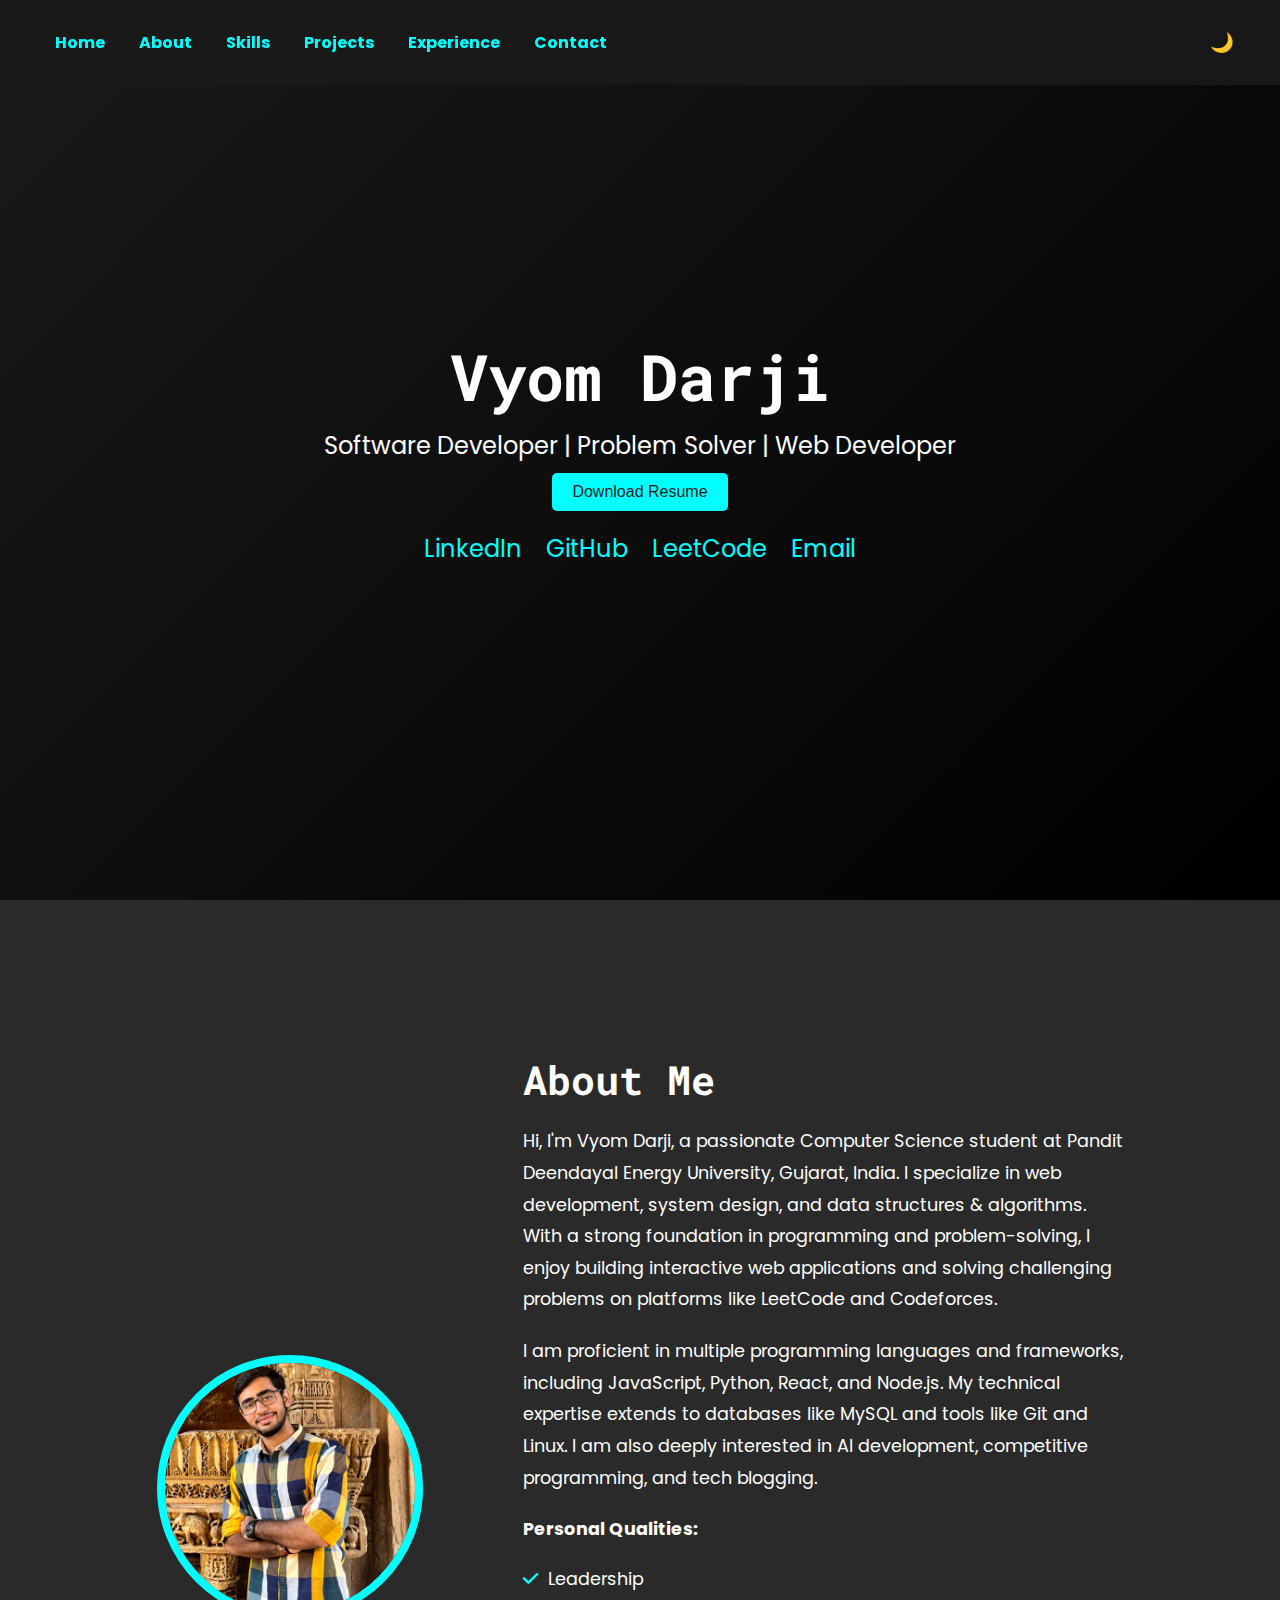
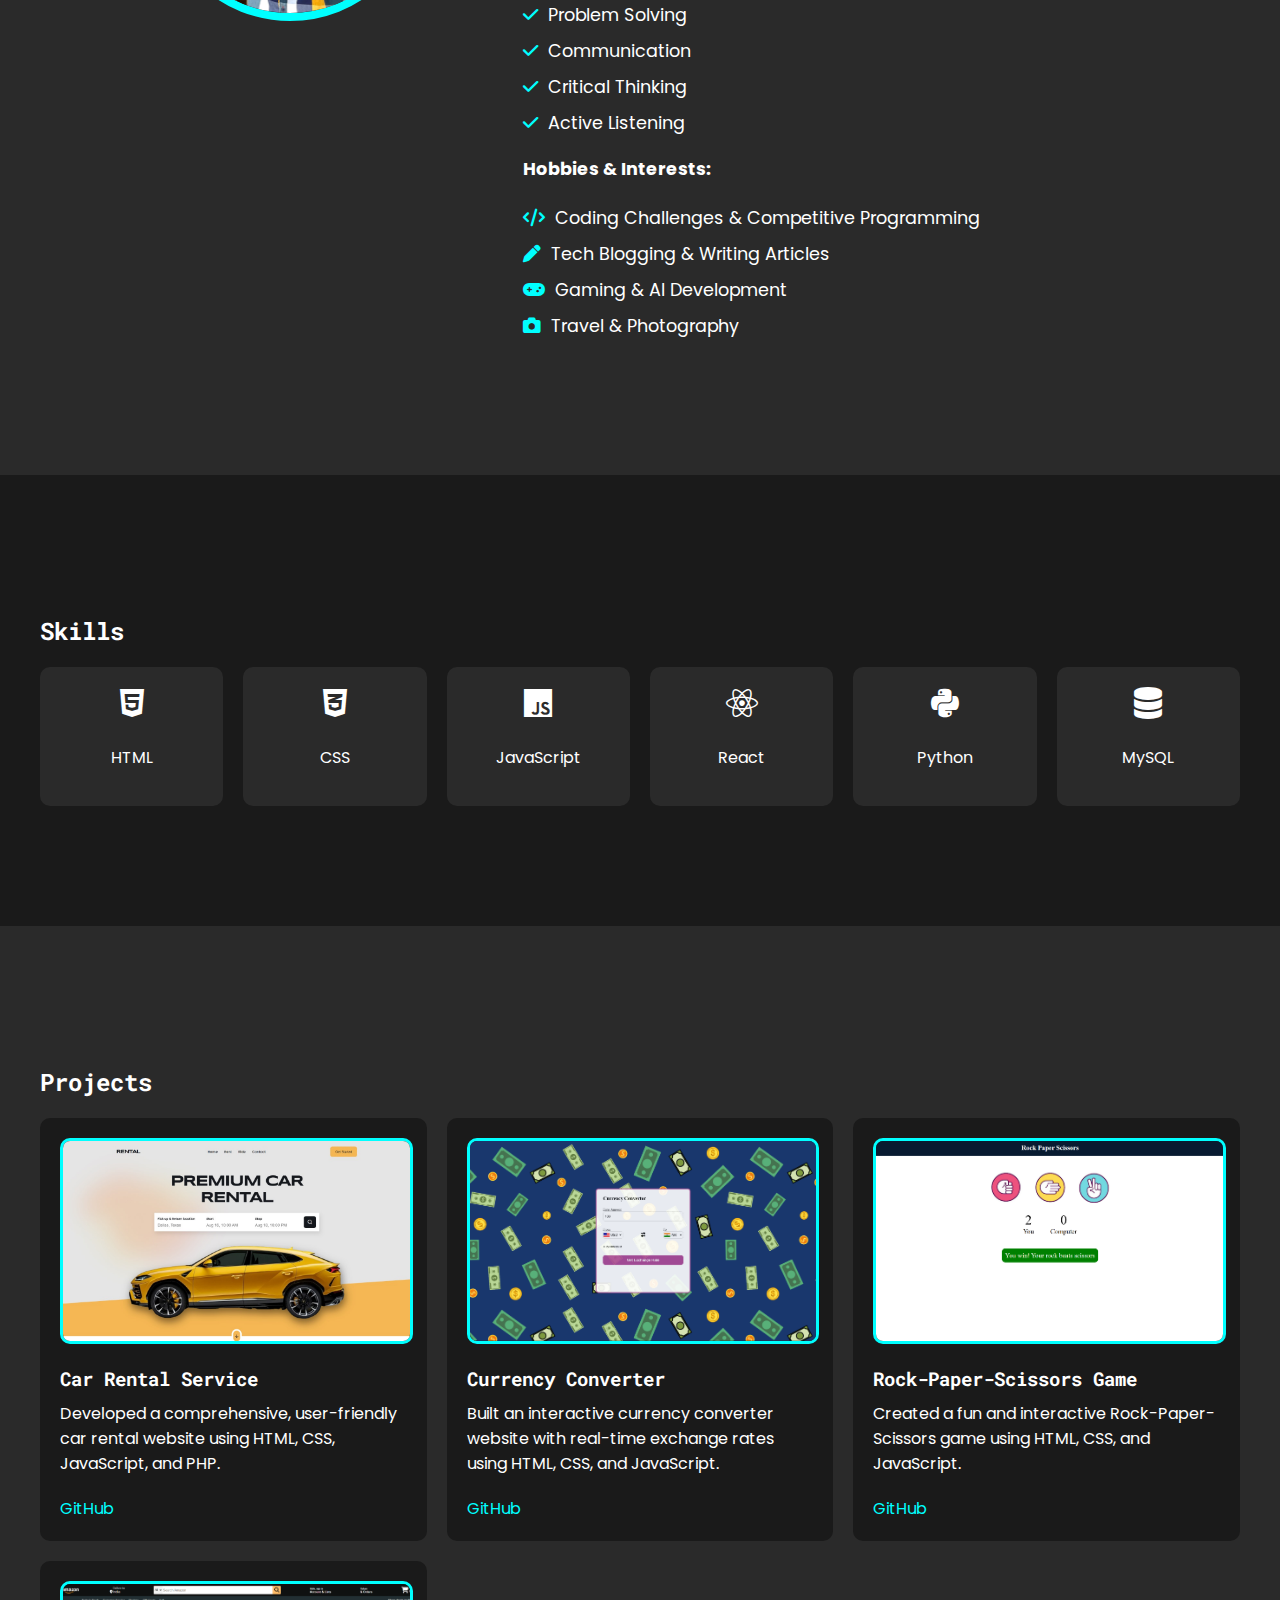
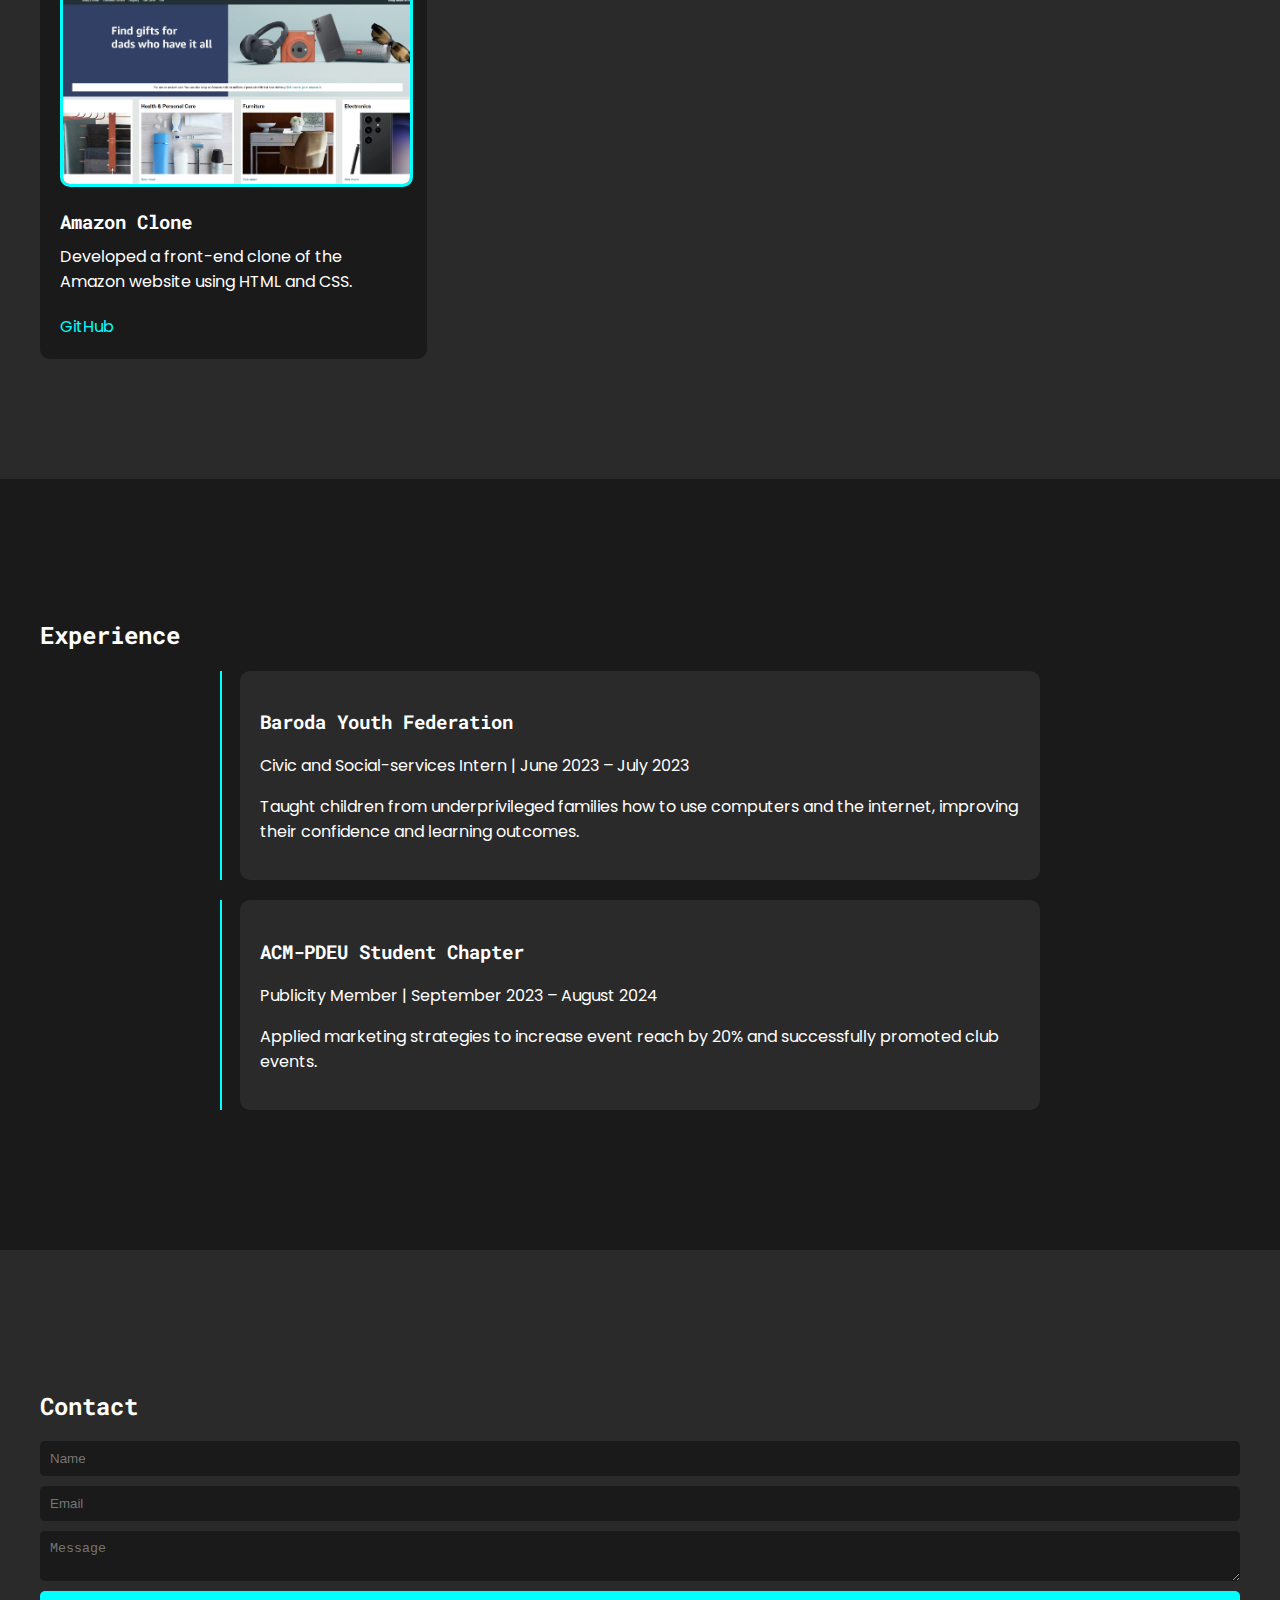
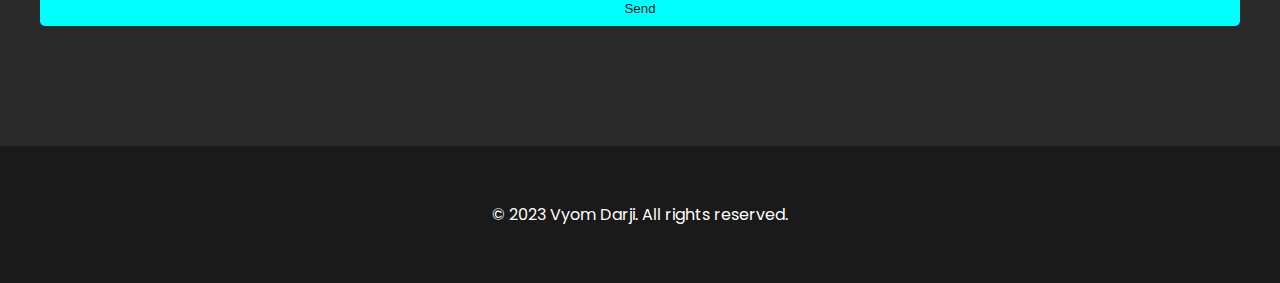
==== index.html @ 81d3bd5d "update" ====
<!DOCTYPE html>
<html lang="en">
<head>
  <meta charset="UTF-8">
  <meta name="viewport" content="width=device-width, initial-scale=1.0">
  <title>Vyom Darji - Portfolio</title>
  <!-- Font Awesome for Icons -->
  <link rel="stylesheet" href="https://cdnjs.cloudflare.com/ajax/libs/font-awesome/6.0.0-beta3/css/all.min.css">
  <!-- Google Fonts -->
  <link href="https://fonts.googleapis.com/css2?family=Poppins:wght@400;600&family=Roboto+Mono:wght@400;500&display=swap" rel="stylesheet">
  <style>
    /* Global Styles */
    body {
      font-family: 'Poppins', sans-serif;
      margin: 0;
      padding: 0;
      background-color: #1A1A1A;
      color: #FFFFFF;
      transition: background-color 0.3s, color 0.3s;
    }

    h1, h2, h3 {
      font-family: 'Roboto Mono', monospace;
    }

    a {
      color: #00FFFF;
      text-decoration: none;
    }

    a:hover {
      color: #8A2BE2;
    }

    .container {
      max-width: 1200px;
      margin: 0 auto;
      padding: 20px;
    }

    /* Navbar */
    .navbar {
      position: fixed;
      top: 0;
      width: 100%;
      background-color: rgba(26, 26, 26, 0.9);
      padding: 10px 0;
      z-index: 1000;
      transition: background-color 0.3s;
    }

    .navbar .container {
      display: flex;
      justify-content: space-between;
      align-items: center;
    }

    .navbar a {
      margin: 0 15px;
      font-weight: bold;
      transition: color 0.3s;
    }

    .dark-mode-toggle {
      background: none;
      border: none;
      color: #FFFFFF;
      cursor: pointer;
      font-size: 1.2rem;
      transition: color 0.3s;
    }

    /* Home Section */
    #home {
      height: 100vh;
      display: flex;
      justify-content: center;
      align-items: center;
      text-align: center;
      background: linear-gradient(135deg, #1A1A1A, #000000);
    }

    #home h1 {
      font-size: 4rem;
      margin: 0;
      animation: fadeIn 2s ease-in-out;
    }

    #home p {
      font-size: 1.5rem;
      margin: 10px 0;
      animation: fadeIn 3s ease-in-out;
    }

    .cta-button {
      padding: 10px 20px;
      background-color: #00FFFF;
      color: #1A1A1A;
      border: none;
      border-radius: 5px;
      font-size: 1rem;
      cursor: pointer;
      transition: background-color 0.3s, transform 0.3s;
      animation: fadeIn 4s ease-in-out;
    }

    .cta-button:hover {
      background-color: #8A2BE2;
      transform: scale(1.05);
    }

    .social-icons {
      margin-top: 20px;
      animation: fadeIn 5s ease-in-out;
    }

    .social-icons a {
      margin: 0 10px;
      font-size: 1.5rem;
      transition: color 0.3s, transform 0.3s;
    }

    .social-icons a:hover {
      transform: translateY(-5px);
    }

    /* About Section */
    #about {
      padding: 100px 0;
      background-color: #2A2A2A;
    }

    .about-content {
      display: flex;
      align-items: center;
      justify-content: center;
      gap: 100px;
    }

    .about-img {
      width: 250px;
      height: 250px;
      border: 8px solid #00FFFF;
      border-radius: 50%;
      overflow: hidden;
      transition: transform 0.3s;
    }

    .about-img:hover {
      transform: scale(1.1);
    }

    .about-img img {
      width: 100%;
      height: 100%;
      object-fit: cover;
    }

    .about-text {
      max-width: 600px;
    }

    .about-text h2 {
      font-size: 2.5rem;
      margin-bottom: 20px;
    }

    .about-text p {
      font-size: 1.1rem;
      line-height: 1.8;
      margin-bottom: 20px;
    }

    .about-text ul {
      list-style-type: none;
      padding: 0;
    }

    .about-text ul li {
      margin-bottom: 10px;
      font-size: 1.1rem;
    }

    .about-text ul li i {
      margin-right: 10px;
      color: #00FFFF;
    }

    /* Skills Section */
    #skills {
      padding: 100px 0;
    }

    .skills-grid {
      display: grid;
      grid-template-columns: repeat(auto-fit, minmax(150px, 1fr));
      gap: 20px;
    }

    .skill-card {
      text-align: center;
      padding: 20px;
      background-color: #2A2A2A;
      border-radius: 10px;
      transition: transform 0.3s, box-shadow 0.3s;
    }

    .skill-card:hover {
      transform: translateY(-10px);
      box-shadow: 0 10px 20px rgba(0, 0, 0, 0.3);
    }

    .skill-card i {
      font-size: 2rem;
      margin-bottom: 10px;
    }

    /* Projects Section */
    #projects {
      padding: 100px 0;
      background-color: #2A2A2A;
    }

    .projects-grid {
      display: grid;
      grid-template-columns: repeat(auto-fit, minmax(300px, 1fr));
      gap: 20px;
    }

    .project-card {
      background-color: #1A1A1A;
      padding: 20px;
      border-radius: 10px;
      transition: transform 0.3s, box-shadow 0.3s;
    }

    .project-card:hover {
      transform: scale(1.05);
      box-shadow: 0 10px 20px rgba(0, 0, 0, 0.3);
    }

    .project-card img {
      width: 100%;
      height: 200px;
      object-fit: cover;
      border-radius: 10px;
      border: 3px solid #00FFFF;
      margin-bottom: 15px;
    }

    .project-card h3 {
      margin: 0;
    }

    .project-card p {
      margin: 10px 0;
    }

    .project-card a {
      display: inline-block;
      margin-top: 10px;
      color: #00FFFF;
      transition: color 0.3s;
    }

    .project-card a:hover {
      color: #8A2BE2;
    }

    /* Experience Section */
    #experience {
      padding: 100px 0;
    }

    .timeline {
      position: relative;
      max-width: 800px;
      margin: 0 auto;
    }

    .timeline-item {
      padding: 20px;
      background-color: #2A2A2A;
      border-radius: 10px;
      margin-bottom: 20px;
      position: relative;
      transition: transform 0.3s, box-shadow 0.3s;
    }

    .timeline-item:hover {
      transform: translateX(10px);
      box-shadow: 0 10px 20px rgba(0, 0, 0, 0.3);
    }

    .timeline-item::before {
      content: '';
      position: absolute;
      top: 0;
      left: -20px;
      width: 2px;
      height: 100%;
      background-color: #00FFFF;
    }

    /* Contact Section */
    #contact {
      padding: 100px 0;
      background-color: #2A2A2A;
    }

    .contact-form {
      display: flex;
      flex-direction: column;
      gap: 10px;
    }

    .contact-form input,
    .contact-form textarea {
      padding: 10px;
      border: none;
      border-radius: 5px;
      background-color: #1A1A1A;
      color: #FFFFFF;
      transition: background-color 0.3s;
    }

    .contact-form input:focus,
    .contact-form textarea:focus {
      background-color: #2A2A2A;
    }

    .contact-form button {
      padding: 10px;
      background-color: #00FFFF;
      color: #1A1A1A;
      border: none;
      border-radius: 5px;
      cursor: pointer;
      transition: background-color 0.3s, transform 0.3s;
    }

    .contact-form button:hover {
      background-color: #8A2BE2;
      transform: scale(1.05);
    }

    /* Footer */
    footer {
      text-align: center;
      padding: 20px 0;
      background-color: #1A1A1A;
    }

    /* Dark Mode */
    body.light-mode {
      background-color: #FFFFFF;
      color: #1A1A1A;
    }

    body.light-mode .navbar {
      background-color: rgba(255, 255, 255, 0.9);
    }

    body.light-mode .cta-button {
      background-color: #8A2BE2;
      color: #FFFFFF;
    }

    body.light-mode .skill-card,
    body.light-mode .project-card,
    body.light-mode .timeline-item,
    body.light-mode .contact-form input,
    body.light-mode .contact-form textarea {
      background-color: #F0F0F0;
      color: #1A1A1A;
    }

    body.light-mode #about,
    body.light-mode #projects,
    body.light-mode #contact {
      background-color: #F0F0F0;
    }

    body.light-mode footer {
      background-color: #E0E0E0;
    }

    /* Animations */
    @keyframes fadeIn {
      from { opacity: 0; }
      to { opacity: 1; }
    }
  </style>
</head>
<body>
  <!-- Navbar -->
  <nav class="navbar">
    <div class="container">
      <div>
        <a href="#home">Home</a>
        <a href="#about">About</a>
        <a href="#skills">Skills</a>
        <a href="#projects">Projects</a>
        <a href="#experience">Experience</a>
        <a href="#contact">Contact</a>
      </div>
      <button class="dark-mode-toggle" onclick="toggleDarkMode()">🌙</button>
    </div>
  </nav>

  <!-- Home Section -->
  <section id="home">
    <div class="container">
      <h1>Vyom Darji</h1>
      <p>Software Developer | Problem Solver | Web Developer</p>
      <a href="Resume_VyomDarji.pdf">
        <button class="cta-button">Download Resume</button>
      </a>
      <div class="social-icons">
        <a href="https://linkedin.com" target="_blank">LinkedIn</a>
        <a href="https://github.com" target="_blank">GitHub</a>
        <a href="https://leetcode.com" target="_blank">LeetCode</a>
        <a href="mailto:vyom301004@gmail.com">Email</a>
      </div>
    </div>
  </section>

  <!-- About Section -->
  <section id="about">
    <div class="container">
      <div class="about-content">
        <div class="about-img">
          <img src="photo.jpg" alt="Vyom Darji">
        </div>
        <div class="about-text">
          <h2>About Me</h2>
          <p>Hi, I'm Vyom Darji, a passionate Computer Science student at Pandit Deendayal Energy University, Gujarat, India. I specialize in web development, system design, and data structures & algorithms. With a strong foundation in programming and problem-solving, I enjoy building interactive web applications and solving challenging problems on platforms like LeetCode and Codeforces.</p>
          <p>I am proficient in multiple programming languages and frameworks, including JavaScript, Python, React, and Node.js. My technical expertise extends to databases like MySQL and tools like Git and Linux. I am also deeply interested in AI development, competitive programming, and tech blogging.</p>
          <p><strong>Personal Qualities:</strong></p>
          <ul>
            <li><i class="fas fa-check"></i>Leadership</li>
            <li><i class="fas fa-check"></i>Problem Solving</li>
            <li><i class="fas fa-check"></i>Communication</li>
            <li><i class="fas fa-check"></i>Critical Thinking</li>
            <li><i class="fas fa-check"></i>Active Listening</li>
          </ul>
          <p><strong>Hobbies & Interests:</strong></p>
          <ul>
            <li><i class="fas fa-code"></i>Coding Challenges & Competitive Programming</li>
            <li><i class="fas fa-pen"></i>Tech Blogging & Writing Articles</li>
            <li><i class="fas fa-gamepad"></i>Gaming & AI Development</li>
            <li><i class="fas fa-camera"></i>Travel & Photography</li>
          </ul>
        </div>
      </div>
    </div>
  </section>

  <!-- Skills Section -->
  <section id="skills">
    <div class="container">
      <h2>Skills</h2>
      <div class="skills-grid">
        <div class="skill-card">
          <i class="fab fa-html5"></i>
          <p>HTML</p>
        </div>
        <div class="skill-card">
          <i class="fab fa-css3-alt"></i>
          <p>CSS</p>
        </div>
        <div class="skill-card">
          <i class="fab fa-js"></i>
          <p>JavaScript</p>
        </div>
        <div class="skill-card">
          <i class="fab fa-react"></i>
          <p>React</p>
        </div>
        <div class="skill-card">
          <i class="fab fa-python"></i>
          <p>Python</p>
        </div>
        <div class="skill-card">
          <i class="fas fa-database"></i>
          <p>MySQL</p>
        </div>
      </div>
    </div>
  </section>

  <!-- Projects Section -->
  <section id="projects">
    <div class="container">
      <h2>Projects</h2>
      <div class="projects-grid">
        <div class="project-card">
          <img src="car_rental.jpg" alt="Car Rental Service">
          <h3>Car Rental Service</h3>
          <p>Developed a comprehensive, user-friendly car rental website using HTML, CSS, JavaScript, and PHP.</p>
          <a href="#">GitHub</a>
        </div>
        <div class="project-card">
          <img src="currency.png" alt="Currency Converter">
          <h3>Currency Converter</h3>
          <p>Built an interactive currency converter website with real-time exchange rates using HTML, CSS, and JavaScript.</p>
          <a href="#">GitHub</a>
        </div>
        <div class="project-card">
          <img src="rock_paper.png" alt="Rock-Paper-Scissors Game">
          <h3>Rock-Paper-Scissors Game</h3>
          <p>Created a fun and interactive Rock-Paper-Scissors game using HTML, CSS, and JavaScript.</p>
          <a href="#">GitHub</a>
        </div>
        <div class="project-card">
          <img src="amazon.png" alt="Amazon Clone">
          <h3>Amazon Clone</h3>
          <p>Developed a front-end clone of the Amazon website using HTML and CSS.</p>
          <a href="#">GitHub</a>
        </div>
      </div>
    </div>
  </section>

  <!-- Experience Section -->
  <section id="experience">
    <div class="container">
      <h2>Experience</h2>
      <div class="timeline">
        <div class="timeline-item">
          <h3>Baroda Youth Federation</h3>
          <p>Civic and Social-services Intern | June 2023 – July 2023</p>
          <p>Taught children from underprivileged families how to use computers and the internet, improving their confidence and learning outcomes.</p>
        </div>
        <div class="timeline-item">
          <h3>ACM-PDEU Student Chapter</h3>
          <p>Publicity Member | September 2023 – August 2024</p>
          <p>Applied marketing strategies to increase event reach by 20% and successfully promoted club events.</p>
        </div>
      </div>
    </div>
  </section>

  <!-- Contact Section -->
  <section id="contact">
    <div class="container">
      <h2>Contact</h2>
      <form class="contact-form">
        <input type="text" placeholder="Name" required>
        <input type="email" placeholder="Email" required>
        <textarea placeholder="Message" required></textarea>
        <button type="submit">Send</button>
      </form>
    </div>
  </section>

  <!-- Footer -->
  <footer>
    <div class="container">
      <p>&copy; 2023 Vyom Darji. All rights reserved.</p>
    </div>
  </footer>

  <!-- JavaScript -->
  <script>
    // Dark Mode Toggle
    function toggleDarkMode() {
      document.body.classList.toggle('light-mode');
    }

    // Smooth Scrolling
    document.querySelectorAll('a[href^="#"]').forEach(anchor => {
      anchor.addEventListener('click', function (e) {
        e.preventDefault();
        document.querySelector(this.getAttribute('href')).scrollIntoView({
          behavior: 'smooth'
        });
      });
    });
  </script>
</body>
</html>
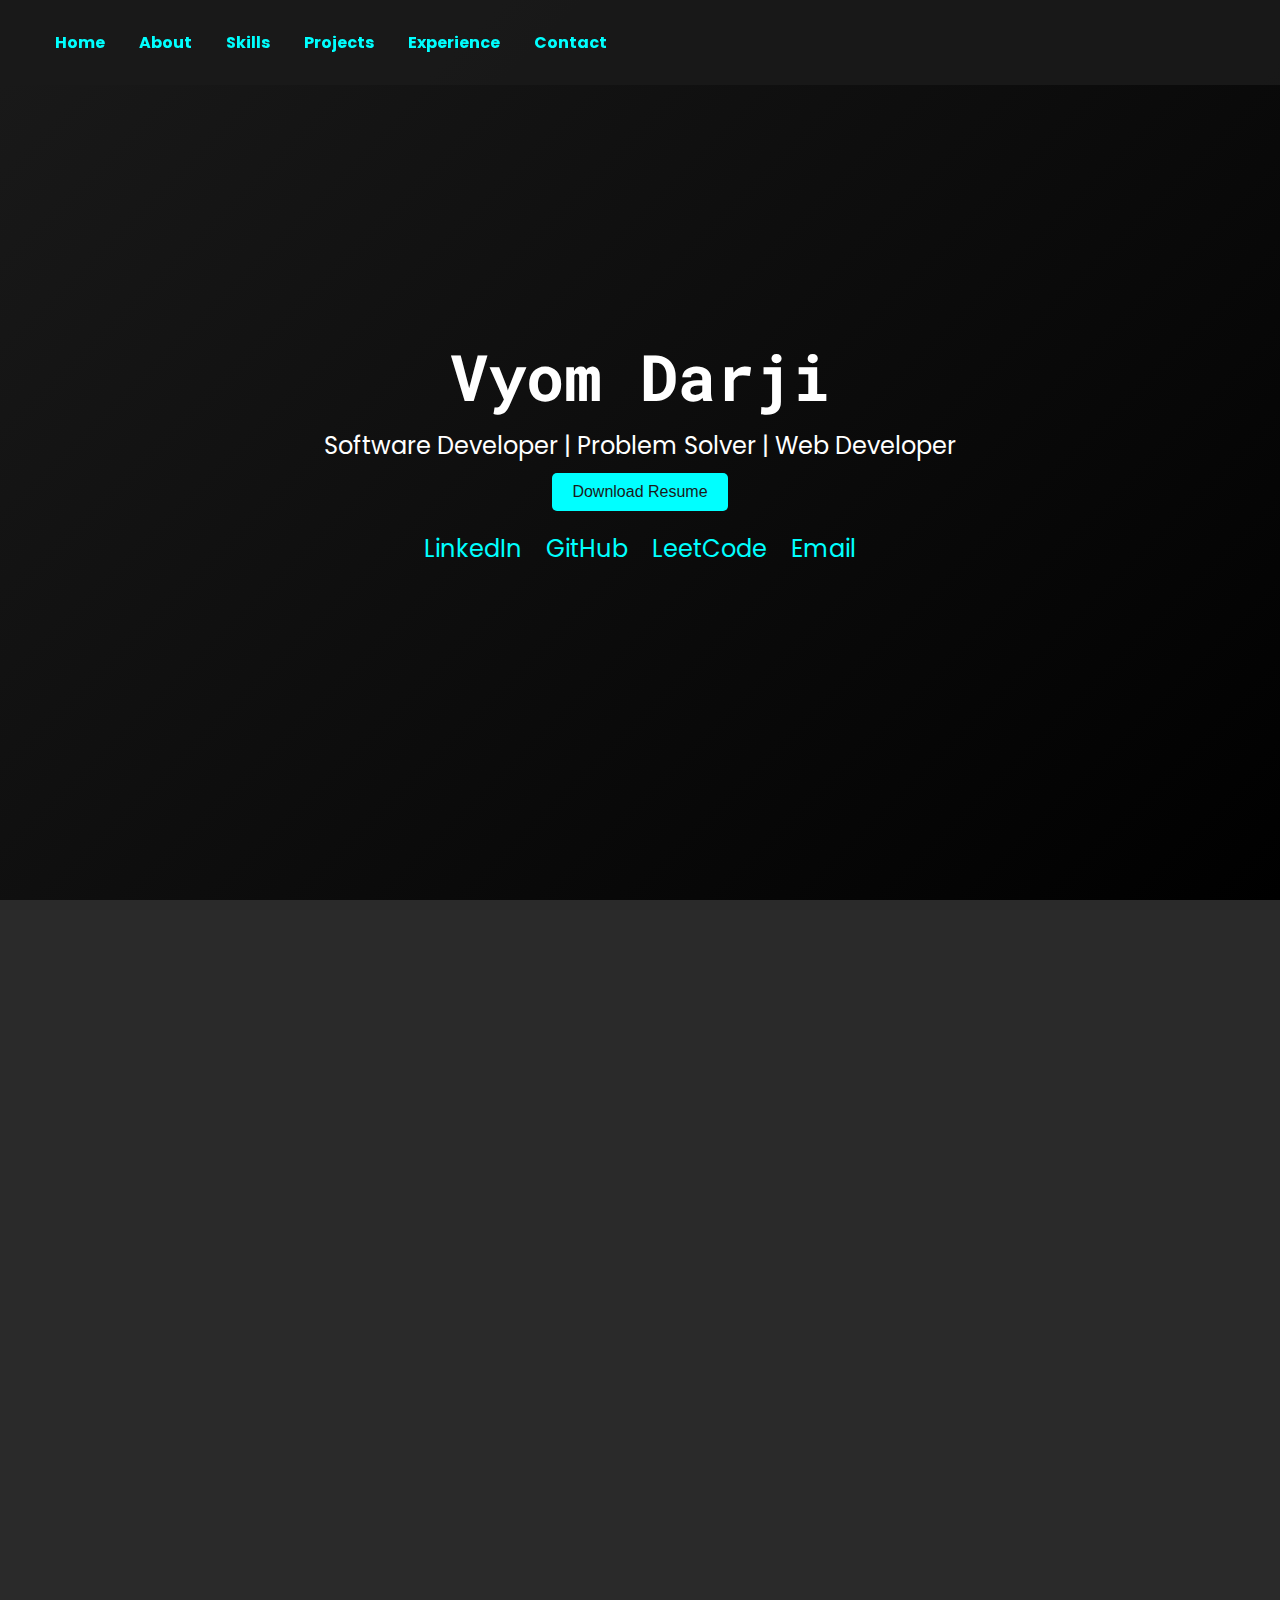
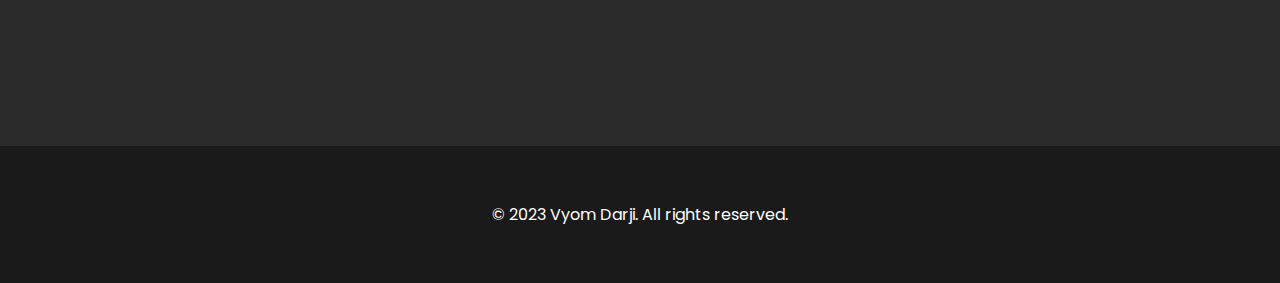
==== commit 3777bed7: "update" ====
--- a/index.html
+++ b/index.html
@@ -140,6 +140,10 @@
     .about-img {
       width: 250px;
       height: 250px;
+      min-width: 250px;
+      min-height: 250px;
+      max-width: 250px;
+      max-height: 250px;
       border: 8px solid #00FFFF;
       border-radius: 50%;
       overflow: hidden;
@@ -361,6 +365,11 @@
       background-color: rgba(255, 255, 255, 0.9);
     }
 
+    body.light-mode .navbar a,
+    body.light-mode .dark-mode-toggle {
+      color: #1A1A1A;
+    }
+
     body.light-mode .cta-button {
       background-color: #8A2BE2;
       color: #FFFFFF;
@@ -383,6 +392,18 @@
 
     body.light-mode footer {
       background-color: #E0E0E0;
+    }
+
+    /* Scroll Animations */
+    .scroll-animation {
+      opacity: 0;
+      transform: translateY(50px);
+      transition: opacity 0.6s ease-out, transform 0.6s ease-out;
+    }
+
+    .scroll-animation.visible {
+      opacity: 1;
+      transform: translateY(0);
     }
 
     /* Animations */
@@ -404,7 +425,7 @@
         <a href="#experience">Experience</a>
         <a href="#contact">Contact</a>
       </div>
-      <button class="dark-mode-toggle" onclick="toggleDarkMode()">🌙</button>
+      <!-- <button class="dark-mode-toggle" onclick="toggleDarkMode()"></button> -->
     </div>
   </nav>
 
@@ -417,9 +438,9 @@
         <button class="cta-button">Download Resume</button>
       </a>
       <div class="social-icons">
-        <a href="https://linkedin.com" target="_blank">LinkedIn</a>
-        <a href="https://github.com" target="_blank">GitHub</a>
-        <a href="https://leetcode.com" target="_blank">LeetCode</a>
+        <a href="https://www.linkedin.com/in/vyom-darji-14a5152a8/" target="_blank">LinkedIn</a>
+        <a href="https://github.com/VyomDarji" target="_blank">GitHub</a>
+        <a href="https://leetcode.com/u/vyom301004/" target="_blank">LeetCode</a>
         <a href="mailto:vyom301004@gmail.com">Email</a>
       </div>
     </div>
@@ -427,10 +448,10 @@
 
   <!-- About Section -->
   <section id="about">
-    <div class="container">
+    <div class="container scroll-animation">
       <div class="about-content">
         <div class="about-img">
-          <img src="photo.jpg" alt="Vyom Darji">
+          <img src="photo2.jpg" alt="Vyom Darji">
         </div>
         <div class="about-text">
           <h2>About Me</h2>
@@ -458,7 +479,7 @@
 
   <!-- Skills Section -->
   <section id="skills">
-    <div class="container">
+    <div class="container scroll-animation">
       <h2>Skills</h2>
       <div class="skills-grid">
         <div class="skill-card">
@@ -491,32 +512,32 @@
 
   <!-- Projects Section -->
   <section id="projects">
-    <div class="container">
+    <div class="container scroll-animation">
       <h2>Projects</h2>
       <div class="projects-grid">
         <div class="project-card">
           <img src="car_rental.jpg" alt="Car Rental Service">
           <h3>Car Rental Service</h3>
           <p>Developed a comprehensive, user-friendly car rental website using HTML, CSS, JavaScript, and PHP.</p>
-          <a href="#">GitHub</a>
+          <a href="./web d project car rent/index.html">GitHub</a>
         </div>
         <div class="project-card">
           <img src="currency.png" alt="Currency Converter">
           <h3>Currency Converter</h3>
           <p>Built an interactive currency converter website with real-time exchange rates using HTML, CSS, and JavaScript.</p>
-          <a href="#">GitHub</a>
+          <a href="./currency_convertor/index.html">GitHub</a>
         </div>
         <div class="project-card">
           <img src="rock_paper.png" alt="Rock-Paper-Scissors Game">
           <h3>Rock-Paper-Scissors Game</h3>
           <p>Created a fun and interactive Rock-Paper-Scissors game using HTML, CSS, and JavaScript.</p>
-          <a href="#">GitHub</a>
+          <a href="./game/index.html">GitHub</a>
         </div>
         <div class="project-card">
           <img src="amazon.png" alt="Amazon Clone">
           <h3>Amazon Clone</h3>
           <p>Developed a front-end clone of the Amazon website using HTML and CSS.</p>
-          <a href="#">GitHub</a>
+          <a href="./amazon/index.html">GitHub</a>
         </div>
       </div>
     </div>
@@ -524,7 +545,7 @@
 
   <!-- Experience Section -->
   <section id="experience">
-    <div class="container">
+    <div class="container scroll-animation">
       <h2>Experience</h2>
       <div class="timeline">
         <div class="timeline-item">
@@ -543,7 +564,7 @@
 
   <!-- Contact Section -->
   <section id="contact">
-    <div class="container">
+    <div class="container scroll-animation">
       <h2>Contact</h2>
       <form class="contact-form">
         <input type="text" placeholder="Name" required>
@@ -577,6 +598,28 @@
         });
       });
     });
+
+    // Scroll Animations
+    const scrollElements = document.querySelectorAll('.scroll-animation');
+    const elementInView = (el) => {
+      const elementTop = el.getBoundingClientRect().top;
+      return elementTop <= window.innerHeight * 0.75;
+    };
+
+    const displayScrollElement = (element) => {
+      element.classList.add('visible');
+    };
+
+    const handleScrollAnimation = () => {
+      scrollElements.forEach((el) => {
+        if (elementInView(el)) {
+          displayScrollElement(el);
+        }
+      });
+    };
+
+    window.addEventListener('scroll', handleScrollAnimation);
+    handleScrollAnimation(); // Trigger on page load
   </script>
 </body>
 </html>